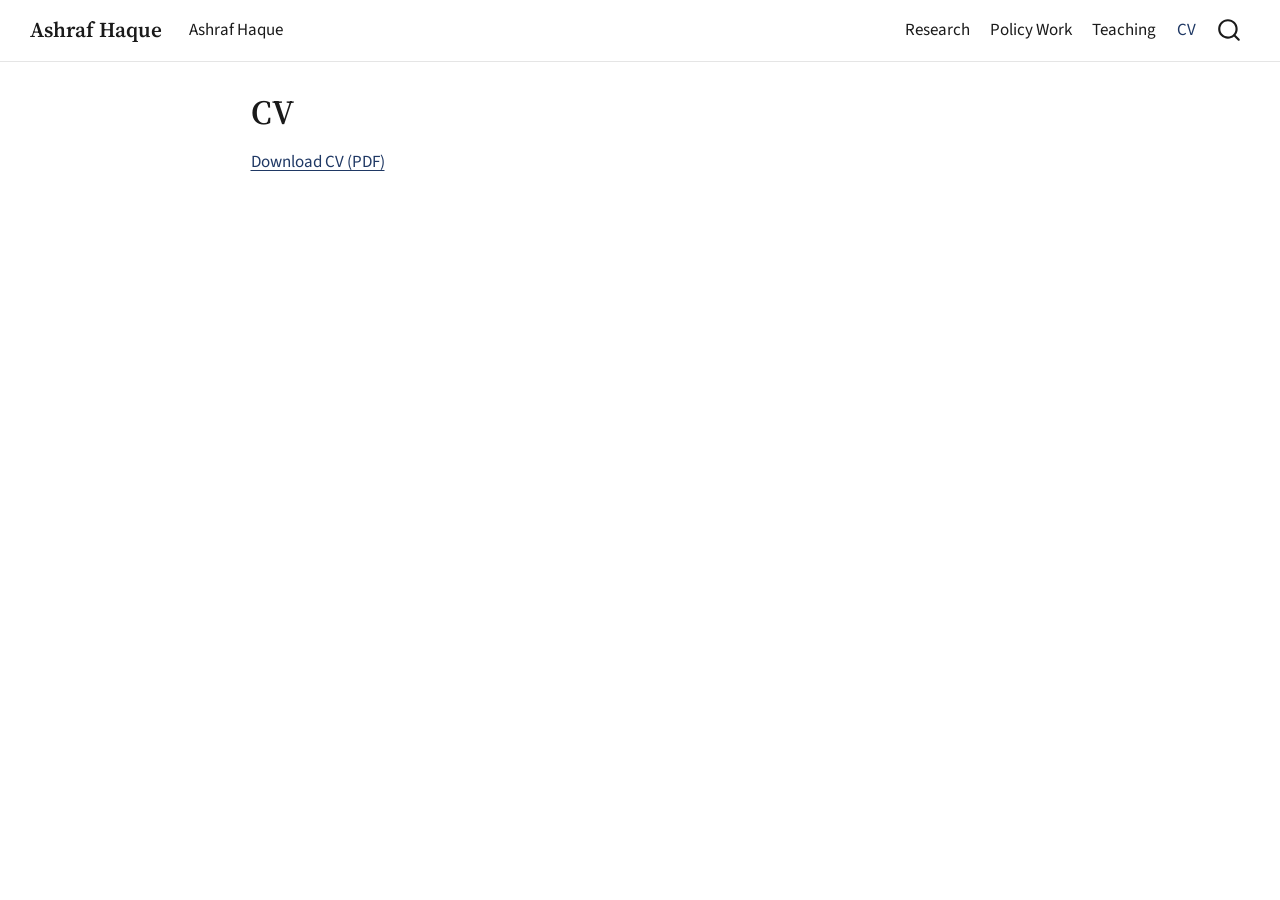
==== docs/cv.html @ b5a15afc "Scaffold Quarto website with five-page structure Adds project config, custom theme, and placeholder " ====
<!DOCTYPE html>
<html xmlns="http://www.w3.org/1999/xhtml" lang="en" xml:lang="en"><head>

<meta charset="utf-8">
<meta name="generator" content="quarto-1.10.18">

<meta name="viewport" content="width=device-width, initial-scale=1.0, user-scalable=yes">


<title>CV – Ashraf Haque</title>
<style>
/* Default styles provided by pandoc.
** See https://pandoc.org/MANUAL.html#variables-for-html for config info.
*/
span.smallcaps{font-variant: small-caps;}
div.columns{display: flex; gap: 1.5em;}
div.column{flex: auto;}
@media screen {
div.columns{gap: min(4vw, 1.5em);}
div.column{overflow-x: auto;}
}
div.hanging-indent{margin-left: 1.5em; text-indent: -1.5em;}
ul.task-list{list-style: none;}
ul.task-list li input[type="checkbox"] {
  width: 0.8em;
  margin: 0 0.8em 0.2em -1em; /* quarto-specific, see https://github.com/quarto-dev/quarto-cli/issues/4556 */ 
  vertical-align: middle;
}
</style>


<script src="site_libs/quarto-nav/quarto-nav.js"></script>
<script src="site_libs/quarto-nav/headroom.min.js"></script>
<script src="site_libs/clipboard/clipboard.min.js"></script>
<script src="site_libs/quarto-search/autocomplete.umd.js"></script>
<script src="site_libs/quarto-search/fuse.min.js"></script>
<script src="site_libs/quarto-search/quarto-search.js"></script>
<meta name="quarto:offset" content="./">
<script src="site_libs/quarto-html/quarto.js" type="module"></script>
<script src="site_libs/quarto-html/tabsets/tabsets.js" type="module"></script>
<script src="site_libs/quarto-html/popper.min.js"></script>
<script src="site_libs/quarto-html/tippy.umd.min.js"></script>
<script src="site_libs/quarto-html/anchor.min.js"></script>
<link href="site_libs/quarto-html/tippy.css" rel="stylesheet">
<link href="site_libs/quarto-html/quarto-syntax-highlighting-64a204ab8560d761af7679ceaba22944.css" rel="stylesheet" id="quarto-text-highlighting-styles">
<script src="site_libs/bootstrap/bootstrap.min.js"></script>
<link href="site_libs/bootstrap/bootstrap-icons.css" rel="stylesheet">
<link href="site_libs/bootstrap/bootstrap-9daf2dec90919566f13366ab201371c2.min.css" rel="stylesheet" append-hash="true" id="quarto-bootstrap" data-mode="light">
<script id="quarto-search-options" type="application/json">{
  "location": "navbar",
  "copy-button": false,
  "collapse-after": 3,
  "panel-placement": "end",
  "type": "overlay",
  "limit": 50,
  "keyboard-shortcut": [
    "f",
    "/",
    "s"
  ],
  "show-item-context": false,
  "language": {
    "search-no-results-text": "No results",
    "search-matching-documents-text": "matching documents",
    "search-copy-link-title": "Copy link to search",
    "search-hide-matches-text": "Hide additional matches",
    "search-more-match-text": "more match in this document",
    "search-more-matches-text": "more matches in this document",
    "search-clear-button-title": "Clear",
    "search-text-placeholder": "",
    "search-detached-cancel-button-title": "Cancel",
    "search-submit-button-title": "Submit",
    "search-label": "Search"
  }
}</script>
<link rel="preconnect" href="https://fonts.googleapis.com">
<link rel="preconnect" href="https://fonts.gstatic.com" crossorigin="">
<link href="https://fonts.googleapis.com/css2?family=Source+Sans+3:ital,wght@0,300..900;1,300..900&amp;family=Source+Serif+4:ital,opsz,wght@0,8..60,300..900;1,8..60,300..900&amp;display=swap" rel="stylesheet">


<meta property="og:title" content="Ashraf Haque">
<meta property="og:description" content="Md Ashraful Haque, PhD candidate in public administration at the Maxwell School, Syracuse University. Research on accountability, technology in government, and behaviorally informed design.">
<meta property="og:site_name" content="Ashraf Haque">
</head>

<body class="nav-fixed fullcontent quarto-light">

<div id="quarto-search-results"></div>
  <header id="quarto-header" class="headroom fixed-top">
    <nav class="navbar navbar-expand-lg " data-bs-theme="dark">
      <div class="navbar-container container-fluid">
      <div class="navbar-brand-container mx-auto">
    <a class="navbar-brand" href="./index.html">
    <span class="navbar-title">Ashraf Haque</span>
    </a>
  </div>
            <div id="quarto-search" class="" title="Search"></div>
          <button class="navbar-toggler" type="button" data-bs-toggle="collapse" data-bs-target="#navbarCollapse" aria-controls="navbarCollapse" role="menu" aria-expanded="false" aria-label="Toggle navigation" onclick="if (window.quartoToggleHeadroom) { window.quartoToggleHeadroom(); }">
  <span class="navbar-toggler-icon"></span>
</button>
          <div class="collapse navbar-collapse" id="navbarCollapse">
            <ul class="navbar-nav navbar-nav-scroll me-auto">
  <li class="nav-item">
    <a class="nav-link" href="./index.html"> 
<span class="menu-text">Ashraf Haque</span></a>
  </li>  
</ul>
            <ul class="navbar-nav navbar-nav-scroll ms-auto">
  <li class="nav-item">
    <a class="nav-link" href="./research.html"> 
<span class="menu-text">Research</span></a>
  </li>  
  <li class="nav-item">
    <a class="nav-link" href="./policy-work.html"> 
<span class="menu-text">Policy Work</span></a>
  </li>  
  <li class="nav-item">
    <a class="nav-link" href="./teaching.html"> 
<span class="menu-text">Teaching</span></a>
  </li>  
  <li class="nav-item">
    <a class="nav-link active" href="./cv.html" aria-current="page"> 
<span class="menu-text">CV</span></a>
  </li>  
</ul>
          </div> <!-- /navcollapse -->
            <div class="quarto-navbar-tools">
</div>
      </div> <!-- /container-fluid -->
    </nav>
</header>
<!-- content -->
<div id="quarto-content" class="quarto-container page-columns page-rows-contents page-layout-article page-navbar">
<!-- sidebar -->
<!-- margin-sidebar -->
    
<!-- main -->
<main class="content" id="quarto-document-content">

<header id="title-block-header" class="quarto-title-block default">
<div class="quarto-title">
<h1 class="title">CV</h1>
</div>



<div class="quarto-title-meta">

    
  
    
  </div>
  


</header>


<!-- TODO: export _source/Haque_CV.docx to PDF, place at assets/Haque_CV.pdf, then update the link below -->
<p><a href="assets/Haque_CV.pdf">Download CV (PDF)</a></p>



</main> <!-- /main -->
<script id="quarto-html-after-body" type="application/javascript">
  window.document.addEventListener("DOMContentLoaded", function (event) {
    const icon = "";
    const anchorJS = new window.AnchorJS();
    anchorJS.options = {
      placement: 'right',
      icon: icon
    };
    anchorJS.add('.anchored');
    const isCodeAnnotation = (el) => {
      for (const clz of el.classList) {
        if (clz.startsWith('code-annotation-')) {                     
          return true;
        }
      }
      return false;
    }
    const onCopySuccess = function(e) {
      // button target
      const button = e.trigger;
      // don't keep focus
      button.blur();
      // flash "checked"
      button.classList.add('code-copy-button-checked');
      var currentTitle = button.getAttribute("title");
      button.setAttribute("title", "Copied!");
      let tooltip;
      if (window.bootstrap) {
        button.setAttribute("data-bs-toggle", "tooltip");
        button.setAttribute("data-bs-placement", "left");
        button.setAttribute("data-bs-title", "Copied!");
        tooltip = new bootstrap.Tooltip(button, 
          { trigger: "manual", 
            customClass: "code-copy-button-tooltip",
            offset: [0, -8]});
        tooltip.show();    
      }
      setTimeout(function() {
        if (tooltip) {
          tooltip.hide();
          button.removeAttribute("data-bs-title");
          button.removeAttribute("data-bs-toggle");
          button.removeAttribute("data-bs-placement");
        }
        button.setAttribute("title", currentTitle);
        button.classList.remove('code-copy-button-checked');
      }, 1000);
      // clear code selection
      e.clearSelection();
    }
    const getTextToCopy = function(trigger) {
      const outerScaffold = trigger.parentElement.cloneNode(true);
      const codeEl = outerScaffold.querySelector('code');
      for (const childEl of codeEl.children) {
        if (isCodeAnnotation(childEl)) {
          childEl.remove();
        }
      }
      return codeEl.innerText;
    }
    const clipboard = new window.ClipboardJS('.code-copy-button:not([data-in-quarto-modal])', {
      text: getTextToCopy
    });
    clipboard.on('success', onCopySuccess);
    if (window.document.getElementById('quarto-embedded-source-code-modal')) {
      const clipboardModal = new window.ClipboardJS('.code-copy-button[data-in-quarto-modal]', {
        text: getTextToCopy,
        container: window.document.getElementById('quarto-embedded-source-code-modal')
      });
      clipboardModal.on('success', onCopySuccess);
    }
      var localhostRegex = new RegExp(/^(?:http|https):\/\/localhost\:?[0-9]*\//);
      var mailtoRegex = new RegExp(/^mailto:/);
        var filterRegex = new RegExp("https:\/\/TODO\.github\.io");
      var isInternal = (href) => {
          return filterRegex.test(href) || localhostRegex.test(href) || mailtoRegex.test(href);
      }
      // Inspect non-navigation links and adorn them if external
     var links = window.document.querySelectorAll('a[href]:not(.nav-link):not(.navbar-brand):not(.toc-action):not(.sidebar-link):not(.sidebar-item-toggle):not(.pagination-link):not(.no-external):not([aria-hidden]):not(.dropdown-item):not(.quarto-navigation-tool):not(.about-link)');
      for (var i=0; i<links.length; i++) {
        const link = links[i];
        if (!isInternal(link.href)) {
          // undo the damage that might have been done by quarto-nav.js in the case of
          // links that we want to consider external
          if (link.dataset.originalHref !== undefined) {
            link.href = link.dataset.originalHref;
          }
        }
      }
    function tippyHover(el, contentFn, onTriggerFn, onUntriggerFn) {
      const config = {
        allowHTML: true,
        maxWidth: 500,
        delay: 100,
        arrow: false,
        appendTo: function(el) {
            return el.parentElement;
        },
        interactive: true,
        interactiveBorder: 10,
        theme: 'quarto',
        placement: 'bottom-start',
      };
      if (contentFn) {
        config.content = contentFn;
      }
      if (onTriggerFn) {
        config.onTrigger = onTriggerFn;
      }
      if (onUntriggerFn) {
        config.onUntrigger = onUntriggerFn;
      }
      window.tippy(el, config); 
    }
    const noterefs = window.document.querySelectorAll('a[role="doc-noteref"]');
    for (var i=0; i<noterefs.length; i++) {
      const ref = noterefs[i];
      tippyHover(ref, function() {
        // use id or data attribute instead here
        let href = ref.getAttribute('data-footnote-href') || ref.getAttribute('href');
        try { href = new URL(href).hash; } catch {}
        const id = href.replace(/^#\/?/, "");
        const note = window.document.getElementById(id);
        if (note) {
          return note.innerHTML;
        } else {
          return "";
        }
      });
    }
    const xrefs = window.document.querySelectorAll('a.quarto-xref');
    const processXRef = (id, note) => {
      // Strip column container classes
      const stripColumnClz = (el) => {
        el.classList.remove("page-full", "page-columns");
        if (el.children) {
          for (const child of el.children) {
            stripColumnClz(child);
          }
        }
      }
      stripColumnClz(note)
      if (id === null || id.startsWith('sec-')) {
        // Special case sections, only their first couple elements
        const container = document.createElement("div");
        if (note.children && note.children.length > 2) {
          container.appendChild(note.children[0].cloneNode(true));
          for (let i = 1; i < note.children.length; i++) {
            const child = note.children[i];
            if (child.tagName === "P" && child.innerText === "") {
              continue;
            } else {
              container.appendChild(child.cloneNode(true));
              break;
            }
          }
          if (window.Quarto?.typesetMath) {
            window.Quarto.typesetMath(container);
          }
          return container.innerHTML
        } else {
          if (window.Quarto?.typesetMath) {
            window.Quarto.typesetMath(note);
          }
          return note.innerHTML;
        }
      } else {
        // Remove any anchor links if they are present
        const anchorLink = note.querySelector('a.anchorjs-link');
        if (anchorLink) {
          anchorLink.remove();
        }
        if (window.Quarto?.typesetMath) {
          window.Quarto.typesetMath(note);
        }
        if (note.classList.contains("callout")) {
          return note.outerHTML;
        } else {
          return note.innerHTML;
        }
      }
    }
    for (var i=0; i<xrefs.length; i++) {
      const xref = xrefs[i];
      tippyHover(xref, undefined, function(instance) {
        instance.disable();
        let url = xref.getAttribute('href');
        let hash = undefined; 
        if (url.startsWith('#')) {
          hash = url;
        } else {
          try { hash = new URL(url).hash; } catch {}
        }
        if (hash) {
          const id = hash.replace(/^#\/?/, "");
          const note = window.document.getElementById(id);
          if (note !== null) {
            try {
              const html = processXRef(id, note.cloneNode(true));
              instance.setContent(html);
            } finally {
              instance.enable();
              instance.show();
            }
          } else {
            // See if we can fetch this
            fetch(url.split('#')[0])
            .then(res => res.text())
            .then(html => {
              const parser = new DOMParser();
              const htmlDoc = parser.parseFromString(html, "text/html");
              const note = htmlDoc.getElementById(id);
              if (note !== null) {
                const html = processXRef(id, note);
                instance.setContent(html);
              } 
            }).finally(() => {
              instance.enable();
              instance.show();
            });
          }
        } else {
          // See if we can fetch a full url (with no hash to target)
          // This is a special case and we should probably do some content thinning / targeting
          fetch(url)
          .then(res => res.text())
          .then(html => {
            const parser = new DOMParser();
            const htmlDoc = parser.parseFromString(html, "text/html");
            const note = htmlDoc.querySelector('main.content');
            if (note !== null) {
              // This should only happen for chapter cross references
              // (since there is no id in the URL)
              // remove the first header
              if (note.children.length > 0 && note.children[0].tagName === "HEADER") {
                note.children[0].remove();
              }
              const html = processXRef(null, note);
              instance.setContent(html);
            } 
          }).finally(() => {
            instance.enable();
            instance.show();
          });
        }
      }, function(instance) {
      });
    }
        let selectedAnnoteEl;
        const selectorForAnnotation = ( cell, annotation) => {
          let cellAttr = 'data-code-cell="' + cell + '"';
          let lineAttr = 'data-code-annotation="' +  annotation + '"';
          const selector = 'span[' + cellAttr + '][' + lineAttr + ']';
          return selector;
        }
        const selectCodeLines = (annoteEl) => {
          const doc = window.document;
          const targetCell = annoteEl.getAttribute("data-target-cell");
          const targetAnnotation = annoteEl.getAttribute("data-target-annotation");
          const annoteSpan = window.document.querySelector(selectorForAnnotation(targetCell, targetAnnotation));
          const lines = annoteSpan.getAttribute("data-code-lines").split(",");
          const lineIds = lines.map((line) => {
            return targetCell + "-" + line;
          })
          let top = null;
          let height = null;
          let parent = null;
          if (lineIds.length > 0) {
              //compute the position of the single el (top and bottom and make a div)
              const el = window.document.getElementById(lineIds[0]);
              top = el.offsetTop;
              height = el.offsetHeight;
              parent = el.parentElement.parentElement;
            if (lineIds.length > 1) {
              const lastEl = window.document.getElementById(lineIds[lineIds.length - 1]);
              const bottom = lastEl.offsetTop + lastEl.offsetHeight;
              height = bottom - top;
            }
            if (top !== null && height !== null && parent !== null) {
              // cook up a div (if necessary) and position it 
              let div = window.document.getElementById("code-annotation-line-highlight");
              if (div === null) {
                div = window.document.createElement("div");
                div.setAttribute("id", "code-annotation-line-highlight");
                div.style.position = 'absolute';
                parent.appendChild(div);
              }
              div.style.top = top - 2 + "px";
              div.style.height = height + 4 + "px";
              div.style.left = 0;
              let gutterDiv = window.document.getElementById("code-annotation-line-highlight-gutter");
              if (gutterDiv === null) {
                gutterDiv = window.document.createElement("div");
                gutterDiv.setAttribute("id", "code-annotation-line-highlight-gutter");
                gutterDiv.style.position = 'absolute';
                const codeCell = window.document.getElementById(targetCell);
                const gutter = codeCell.querySelector('.code-annotation-gutter');
                gutter.appendChild(gutterDiv);
              }
              gutterDiv.style.top = top - 2 + "px";
              gutterDiv.style.height = height + 4 + "px";
            }
            selectedAnnoteEl = annoteEl;
          }
        };
        const unselectCodeLines = () => {
          const elementsIds = ["code-annotation-line-highlight", "code-annotation-line-highlight-gutter"];
          elementsIds.forEach((elId) => {
            const div = window.document.getElementById(elId);
            if (div) {
              div.remove();
            }
          });
          selectedAnnoteEl = undefined;
        };
          // Handle positioning of the toggle
      window.addEventListener(
        "resize",
        throttle(() => {
          elRect = undefined;
          if (selectedAnnoteEl) {
            selectCodeLines(selectedAnnoteEl);
          }
        }, 10)
      );
      function throttle(fn, ms) {
      let throttle = false;
      let timer;
        return (...args) => {
          if(!throttle) { // first call gets through
              fn.apply(this, args);
              throttle = true;
          } else { // all the others get throttled
              if(timer) clearTimeout(timer); // cancel #2
              timer = setTimeout(() => {
                fn.apply(this, args);
                timer = throttle = false;
              }, ms);
          }
        };
      }
        // Attach click handler to the DT
        const annoteDls = window.document.querySelectorAll('dt[data-target-cell]');
        for (const annoteDlNode of annoteDls) {
          annoteDlNode.addEventListener('click', (event) => {
            const clickedEl = event.target;
            if (clickedEl !== selectedAnnoteEl) {
              unselectCodeLines();
              const activeEl = window.document.querySelector('dt[data-target-cell].code-annotation-active');
              if (activeEl) {
                activeEl.classList.remove('code-annotation-active');
              }
              selectCodeLines(clickedEl);
              clickedEl.classList.add('code-annotation-active');
            } else {
              // Unselect the line
              unselectCodeLines();
              clickedEl.classList.remove('code-annotation-active');
            }
          });
        }
    const findCites = (el) => {
      const parentEl = el.parentElement;
      if (parentEl) {
        const cites = parentEl.dataset.cites;
        if (cites) {
          return {
            el,
            cites: cites.split(' ')
          };
        } else {
          return findCites(el.parentElement)
        }
      } else {
        return undefined;
      }
    };
    var bibliorefs = window.document.querySelectorAll('a[role="doc-biblioref"]');
    for (var i=0; i<bibliorefs.length; i++) {
      const ref = bibliorefs[i];
      const citeInfo = findCites(ref);
      if (citeInfo) {
        tippyHover(citeInfo.el, function() {
          var popup = window.document.createElement('div');
          citeInfo.cites.forEach(function(cite) {
            var citeDiv = window.document.createElement('div');
            citeDiv.classList.add('hanging-indent');
            citeDiv.classList.add('csl-entry');
            var biblioDiv = window.document.getElementById('ref-' + cite);
            if (biblioDiv) {
              citeDiv.innerHTML = biblioDiv.innerHTML;
            }
            popup.appendChild(citeDiv);
          });
          return popup.innerHTML;
        });
      }
    }
  });
  </script>
</div> <!-- /content -->




</body></html>
---- docs/site_libs/quarto-html/tippy.css ----
.tippy-box[data-animation=fade][data-state=hidden]{opacity:0}[data-tippy-root]{max-width:calc(100vw - 10px)}.tippy-box{position:relative;background-color:#333;color:#fff;border-radius:4px;font-size:14px;line-height:1.4;white-space:normal;outline:0;transition-property:transform,visibility,opacity}.tippy-box[data-placement^=top]>.tippy-arrow{bottom:0}.tippy-box[data-placement^=top]>.tippy-arrow:before{bottom:-7px;left:0;border-width:8px 8px 0;border-top-color:initial;transform-origin:center top}.tippy-box[data-placement^=bottom]>.tippy-arrow{top:0}.tippy-box[data-placement^=bottom]>.tippy-arrow:before{top:-7px;left:0;border-width:0 8px 8px;border-bottom-color:initial;transform-origin:center bottom}.tippy-box[data-placement^=left]>.tippy-arrow{right:0}.tippy-box[data-placement^=left]>.tippy-arrow:before{border-width:8px 0 8px 8px;border-left-color:initial;right:-7px;transform-origin:center left}.tippy-box[data-placement^=right]>.tippy-arrow{left:0}.tippy-box[data-placement^=right]>.tippy-arrow:before{left:-7px;border-width:8px 8px 8px 0;border-right-color:initial;transform-origin:center right}.tippy-box[data-inertia][data-state=visible]{transition-timing-function:cubic-bezier(.54,1.5,.38,1.11)}.tippy-arrow{width:16px;height:16px;color:#333}.tippy-arrow:before{content:"";position:absolute;border-color:transparent;border-style:solid}.tippy-content{position:relative;padding:5px 9px;z-index:1}
---- docs/site_libs/quarto-html/quarto-syntax-highlighting-64a204ab8560d761af7679ceaba22944.css ----
/* quarto syntax highlight colors */
:root {
  --quarto-hl-ot-color: #003B4F;
  --quarto-hl-at-color: #657422;
  --quarto-hl-ss-color: #20794D;
  --quarto-hl-an-color: #5E5E5E;
  --quarto-hl-fu-color: #4758AB;
  --quarto-hl-st-color: #20794D;
  --quarto-hl-cf-color: #003B4F;
  --quarto-hl-op-color: #5E5E5E;
  --quarto-hl-er-color: #AD0000;
  --quarto-hl-bn-color: #AD0000;
  --quarto-hl-al-color: #AD0000;
  --quarto-hl-va-color: #111111;
  --quarto-hl-bu-color: inherit;
  --quarto-hl-ex-color: inherit;
  --quarto-hl-pp-color: #AD0000;
  --quarto-hl-in-color: #5E5E5E;
  --quarto-hl-vs-color: #20794D;
  --quarto-hl-wa-color: #5E5E5E;
  --quarto-hl-do-color: #5E5E5E;
  --quarto-hl-im-color: #00769E;
  --quarto-hl-ch-color: #20794D;
  --quarto-hl-dt-color: #AD0000;
  --quarto-hl-fl-color: #AD0000;
  --quarto-hl-co-color: #5E5E5E;
  --quarto-hl-cv-color: #5E5E5E;
  --quarto-hl-cn-color: #8f5902;
  --quarto-hl-sc-color: #5E5E5E;
  --quarto-hl-dv-color: #AD0000;
  --quarto-hl-kw-color: #003B4F;
}

/* other quarto variables */
:root {
  --quarto-font-monospace: SFMono-Regular, Menlo, Monaco, Consolas, "Liberation Mono", "Courier New", monospace;
}

/* syntax highlight based on Pandoc's rules */
pre > code.sourceCode > span {
  color: #003B4F;
}

code.sourceCode > span {
  color: #003B4F;
}

div.sourceCode,
div.sourceCode pre.sourceCode {
  color: #003B4F;
}

/* Normal */
code span {
  color: #003B4F;
}

/* Alert */
code span.al {
  color: #AD0000;
  font-style: inherit;
}

/* Annotation */
code span.an {
  color: #5E5E5E;
  font-style: inherit;
}

/* Attribute */
code span.at {
  color: #657422;
  font-style: inherit;
}

/* BaseN */
code span.bn {
  color: #AD0000;
  font-style: inherit;
}

/* BuiltIn */
code span.bu {
  font-style: inherit;
}

/* ControlFlow */
code span.cf {
  color: #003B4F;
  font-weight: bold;
  font-style: inherit;
}

/* Char */
code span.ch {
  color: #20794D;
  font-style: inherit;
}

/* Constant */
code span.cn {
  color: #8f5902;
  font-style: inherit;
}

/* Comment */
code span.co {
  color: #5E5E5E;
  font-style: inherit;
}

/* CommentVar */
code span.cv {
  color: #5E5E5E;
  font-style: italic;
}

/* Documentation */
code span.do {
  color: #5E5E5E;
  font-style: italic;
}

/* DataType */
code span.dt {
  color: #AD0000;
  font-style: inherit;
}

/* DecVal */
code span.dv {
  color: #AD0000;
  font-style: inherit;
}

/* Error */
code span.er {
  color: #AD0000;
  font-style: inherit;
}

/* Extension */
code span.ex {
  font-style: inherit;
}

/* Float */
code span.fl {
  color: #AD0000;
  font-style: inherit;
}

/* Function */
code span.fu {
  color: #4758AB;
  font-style: inherit;
}

/* Import */
code span.im {
  color: #00769E;
  font-style: inherit;
}

/* Information */
code span.in {
  color: #5E5E5E;
  font-style: inherit;
}

/* Keyword */
code span.kw {
  color: #003B4F;
  font-weight: bold;
  font-style: inherit;
}

/* Operator */
code span.op {
  color: #5E5E5E;
  font-style: inherit;
}

/* Other */
code span.ot {
  color: #003B4F;
  font-style: inherit;
}

/* Preprocessor */
code span.pp {
  color: #AD0000;
  font-style: inherit;
}

/* SpecialChar */
code span.sc {
  color: #5E5E5E;
  font-style: inherit;
}

/* SpecialString */
code span.ss {
  color: #20794D;
  font-style: inherit;
}

/* String */
code span.st {
  color: #20794D;
  font-style: inherit;
}

/* Variable */
code span.va {
  color: #111111;
  font-style: inherit;
}

/* VerbatimString */
code span.vs {
  color: #20794D;
  font-style: inherit;
}

/* Warning */
code span.wa {
  color: #5E5E5E;
  font-style: italic;
}

.prevent-inlining {
  content: "</";
}

/*# sourceMappingURL=9d8d5bb603a83b8298b89080a598c93b.css.map */
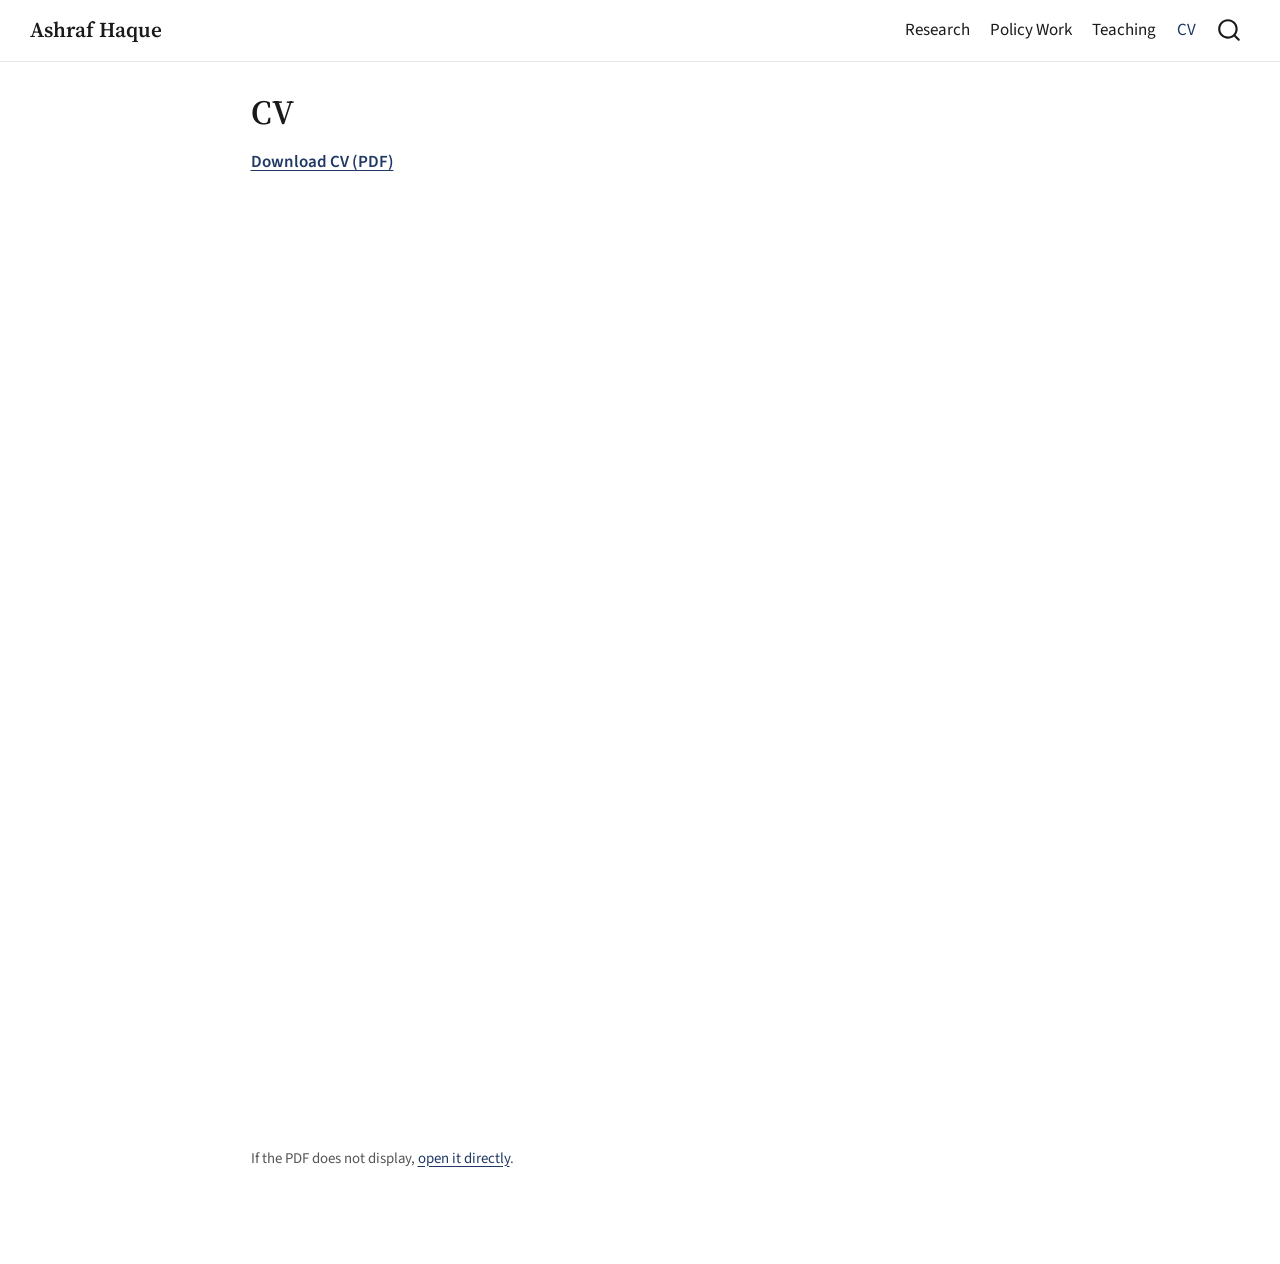
==== commit 38911b04: "Build site" ====
--- a/docs/cv.html
+++ b/docs/cv.html
@@ -45,7 +45,7 @@
 <link href="site_libs/quarto-html/quarto-syntax-highlighting-64a204ab8560d761af7679ceaba22944.css" rel="stylesheet" id="quarto-text-highlighting-styles">
 <script src="site_libs/bootstrap/bootstrap.min.js"></script>
 <link href="site_libs/bootstrap/bootstrap-icons.css" rel="stylesheet">
-<link href="site_libs/bootstrap/bootstrap-9daf2dec90919566f13366ab201371c2.min.css" rel="stylesheet" append-hash="true" id="quarto-bootstrap" data-mode="light">
+<link href="site_libs/bootstrap/bootstrap-3b0deb8d25ac9d482d904e48c14f7883.min.css" rel="stylesheet" append-hash="true" id="quarto-bootstrap" data-mode="light">
 <script id="quarto-search-options" type="application/json">{
   "location": "navbar",
   "copy-button": false,
@@ -99,12 +99,6 @@
   <span class="navbar-toggler-icon"></span>
 </button>
           <div class="collapse navbar-collapse" id="navbarCollapse">
-            <ul class="navbar-nav navbar-nav-scroll me-auto">
-  <li class="nav-item">
-    <a class="nav-link" href="./index.html"> 
-<span class="menu-text">Ashraf Haque</span></a>
-  </li>  
-</ul>
             <ul class="navbar-nav navbar-nav-scroll ms-auto">
   <li class="nav-item">
     <a class="nav-link" href="./research.html"> 
@@ -156,8 +150,14 @@
 </header>
 
 
-<!-- TODO: export _source/Haque_CV.docx to PDF, place at assets/Haque_CV.pdf, then update the link below -->
-<p><a href="assets/Haque_CV.pdf">Download CV (PDF)</a></p>
+<p>
+<a href="cv/haque-cv.pdf" target="_blank" rel="noopener" style="font-weight:600;">Download CV (PDF)</a>
+</p>
+<iframe src="cv/haque-cv.pdf" width="100%" height="900px" style="border:none; margin-top:1rem;">
+</iframe>
+<p style="font-size:0.875rem; color:#555; margin-top:0.75rem;">
+If the PDF does not display, <a href="cv/haque-cv.pdf" target="_blank" rel="noopener">open it directly</a>.
+</p>
 
 
 
@@ -235,7 +235,7 @@
     }
       var localhostRegex = new RegExp(/^(?:http|https):\/\/localhost\:?[0-9]*\//);
       var mailtoRegex = new RegExp(/^mailto:/);
-        var filterRegex = new RegExp("https:\/\/TODO\.github\.io");
+        var filterRegex = new RegExp("https:\/\/mdhaque01\.github\.io\/ashrafhaque\/");
       var isInternal = (href) => {
           return filterRegex.test(href) || localhostRegex.test(href) || mailtoRegex.test(href);
       }
